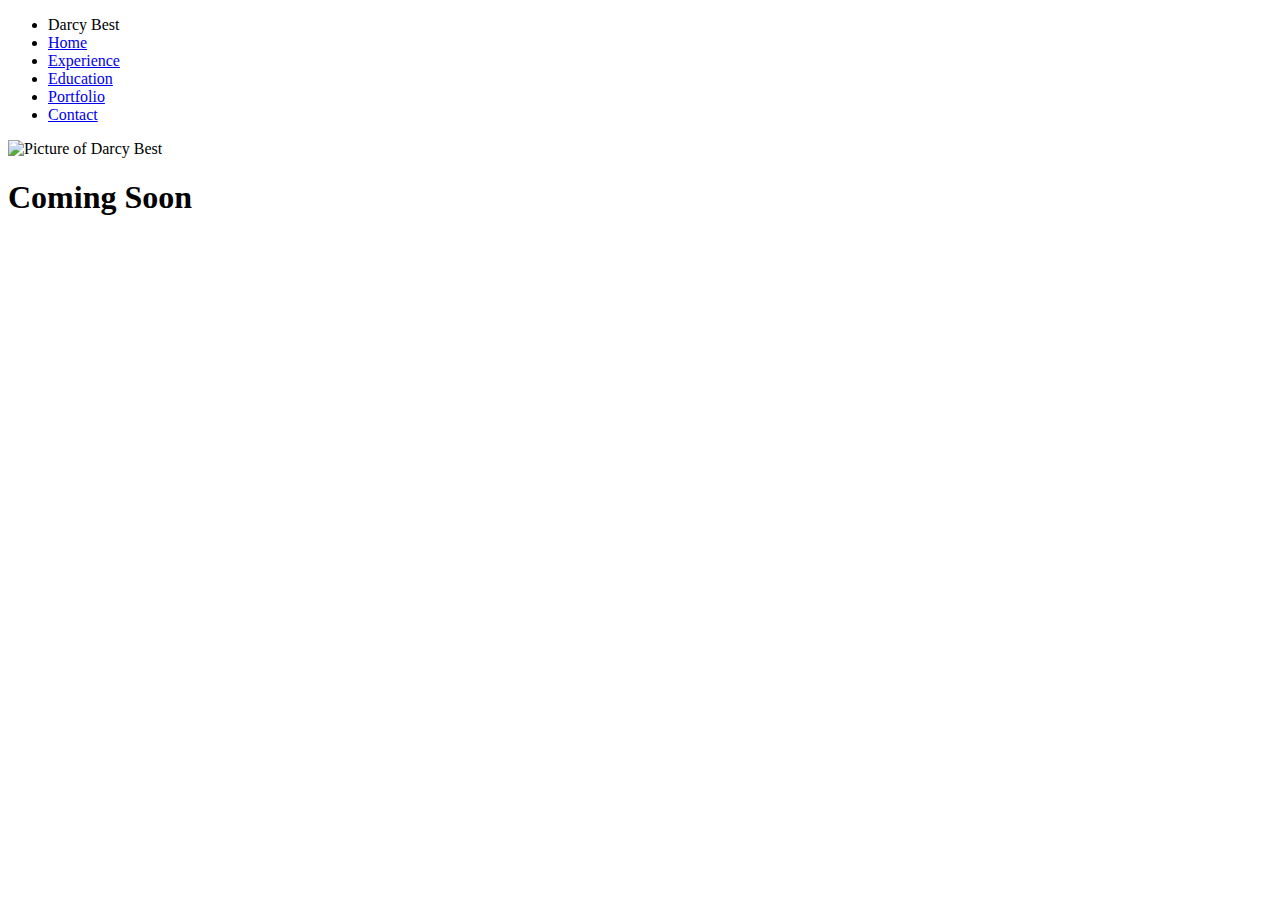
==== Portfolio/contact.html @ 2a5255af "Create contact.html" ====
<!doctype html>
<html lang="en">
<head>
  <meta charset="utf-8">
  <title>Darcy Best's Portfolio</title>
  <meta name="viewport" content="width=device-width, initial-scale=1.0">
  <link rel="stylesheet" href="styles.css">
  <link href="https://fonts.googleapis.com/css?family=Muli%7CRoboto:400,300,500,700,900" rel="stylesheet"></head>
  <body>

    <div class="main-nav">
        <ul class="nav">
          <li class="name">Darcy Best</li>
          <li><a href="../Portfolio/index.html">Home</a></li>
          <li><a href="../Portfolio/experience.html">Experience</a></li>
          <li><a href="../Portfolio/eduexperience.html">Education</a></li>
          <li><a href="../Portfolio/portfolio.html">Portfolio</a></li>
          <li><a href="../Portfolio/contact.html">Contact</a></li>
        </ul>
    </div>

    <header>
      <img src="../Portfolio/images/Darcy-Hawaii.jpg" alt="Picture of Darcy Best" class="profile-image">
      <h1 class="intro">Coming Soon</h1> 
    </header>
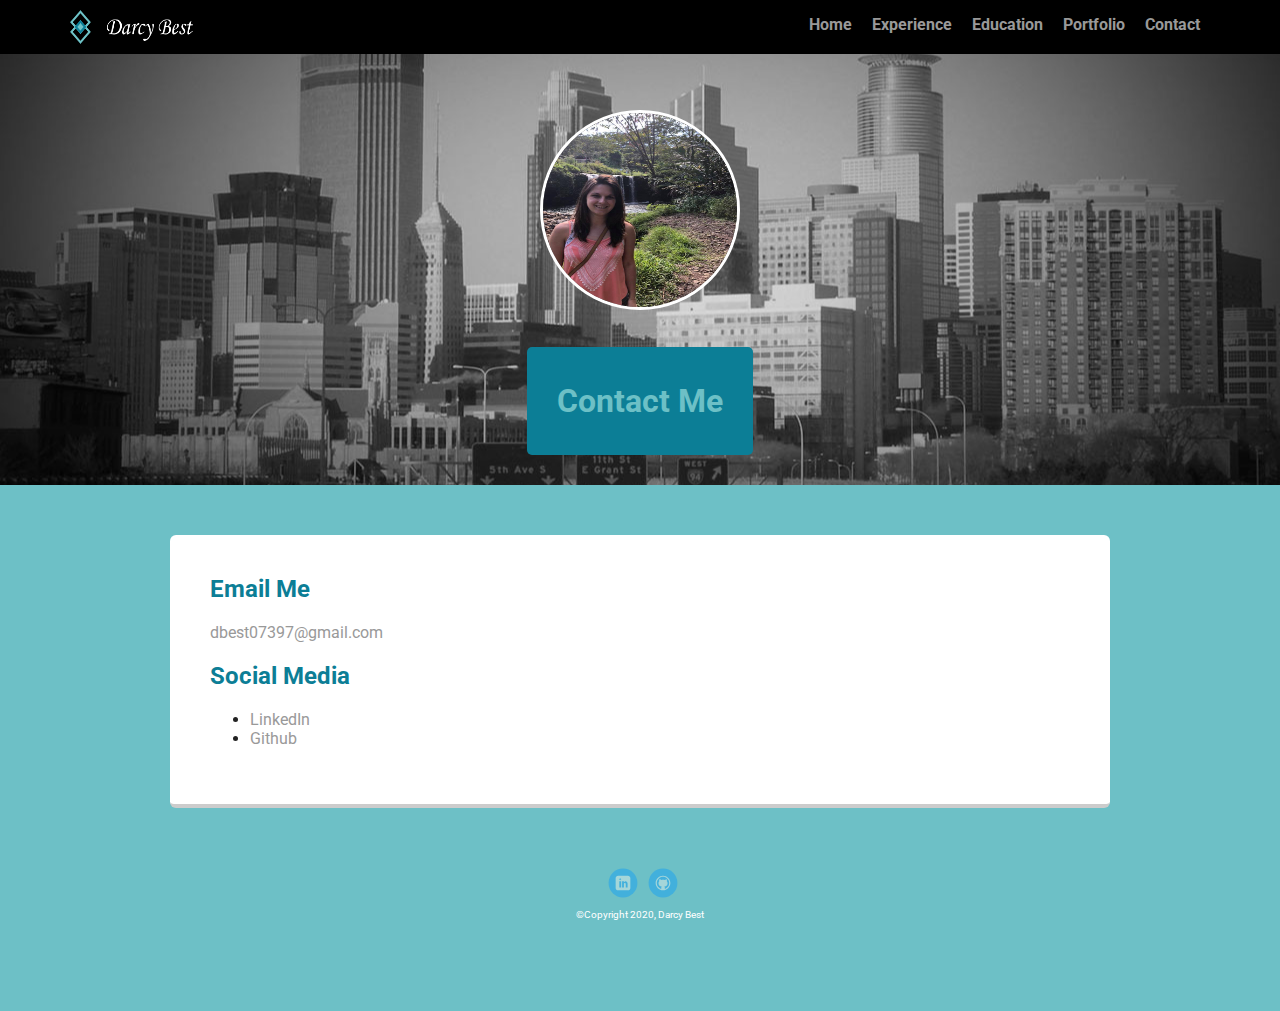
==== commit b955659b: "Made Changes" ====
--- a/Portfolio/contact.html
+++ b/Portfolio/contact.html
@@ -8,9 +8,9 @@
   <link href="https://fonts.googleapis.com/css?family=Muli%7CRoboto:400,300,500,700,900" rel="stylesheet"></head>
   <body>
 
-    <div class="main-nav">
+    <div class="main-navigationbar">
         <ul class="nav">
-          <li class="name">Darcy Best</li>
+         <img src="../Portfolio/images/Darcy-logo.png" alt="Darcy's logo" class="logo">
           <li><a href="../Portfolio/index.html">Home</a></li>
           <li><a href="../Portfolio/experience.html">Experience</a></li>
           <li><a href="../Portfolio/eduexperience.html">Education</a></li>
@@ -21,7 +21,27 @@
 
     <header>
       <img src="../Portfolio/images/Darcy-Hawaii.jpg" alt="Picture of Darcy Best" class="profile-image">
-      <h1 class="intro">Coming Soon</h1> 
+      <h1 class="intro3">Contact Me</h1> 
     </header>
 
- +    <main class="flex2">
+      <section class="bodycontent2">
+        <h2 class="contentheading">Email Me</h2>
+        <a href="mailto:dbest07397@gmail.com?subject=Viewed%20Your%20Portfolio">dbest07397@gmail.com</a>
+        <h2 class="contentheading">Social Media</h2>
+        <ul>
+          <li><a href="https://www.linkedin.com/in/darcybest/">LinkedIn</a></li>
+          <li><a href="https://github.com/dbest715">Github</a></li>
+        </ul>
+    </section> 
+    
+    </main>
+    <footer>
+      <ul>
+        <li><a href="https://www.linkedin.com/in/darcybest/" class="social linkedin">LinkedIn</a></li>
+        <li><a href="https://github.com/dbest715" class="social github">Github</a></li>
+      </ul>
+      <p class="copyright">&copy;Copyright 2020, Darcy Best</p>
+    </footer>
+  </body>
+  </html>
--- a/Portfolio/styles.css
+++ b/Portfolio/styles.css
@@ -0,0 +1,259 @@
+/* Global Layout Set-up */
+* { 
+  box-sizing: border-box;
+}
+  
+body {
+  margin: 0;
+  padding: 0;
+  text-align: center;
+  font-family: 'Roboto', sans-serif;
+  color: #222;
+  background: #6DC0C6;
+}
+/* Link Styles */
+
+a {
+  text-decoration: none;
+  color: #999;
+}
+a:hover {
+  color:  #6DC0C6;
+}
+
+/* Section Styles */
+
+.main-navigationbar {
+  width: 100%;
+  background: black;
+  min-height: 30px;
+  padding: 10px;
+  position: fixed;
+  text-align: center;
+}
+.nav{
+  display: flex;
+  justify-content: space-around;
+  font-weight: 700;
+  list-style-type: none;
+  margin: 0 auto;
+}
+
+.nav .logo {
+  display: block;
+  margin-right: auto;
+  color: white;
+  max-width: 150px;
+  overflow: hidden;
+}
+
+.nav li {
+  padding: 5px 10px 10px 10px;
+}
+.nav a {
+  transition: all .5s;
+}
+.nav a:hover {
+  color:  #6DC0C6
+}
+
+header {
+  text-align: center;
+  background: url('../Portfolio/images/minneapolis-14043.jpg') no-repeat center ;
+  background-size: cover;
+  overflow: hidden;
+  padding-top: 60px;
+}
+header {
+  line-height: 1.5;
+}
+header .profile-image {
+  margin-top: 50px;
+  width: 200px;
+  height: 200px;
+  border-radius: 175%;
+  border: 3px solid white;
+  transition: all .5s;
+}
+header .profile-image:hover {
+  transform: scale(1.5) rotate(360deg);
+}
+.intro {
+  background-color: #0C7E96;
+  color: #44ABBE;
+  padding: 10px;
+  border-radius: 5px;
+  margin: 30px auto;
+  display: table;
+} 
+
+.intro2{
+background-color: #0c7e96;
+color: #6DC0C6;
+}
+
+.intro3{
+  background-color: #0C7E96;
+  color:#6DC0C6;
+  padding: 30px;
+  border-radius: 5px;
+  margin: 30px auto;
+  display: table;
+} 
+.textcolor {
+  color: #44ABBE;
+}
+
+.underline{
+  color:  #0c7e96;
+}
+
+.contentheading{
+  color: #0C7E96;
+}
+.bodycontent:hover {
+  border-color: black;
+}
+.bodycontent {
+  margin: 10px;
+  padding: 10px 20px 20px;
+  max-width: 500px;
+  text-align: left;
+  background: #fff;
+  border-bottom: 4px solid #ccc;
+  border-radius: 6px;
+  transition: all .5s;
+}
+.bodycontent2:hover {
+  border-color: black;
+}
+
+.bodycontent2 {
+  margin: 30px;
+  padding: 20px 40px 40px;
+  max-width: 2000px;
+  text-align: left;
+  background: #fff;
+  border-bottom: 4px solid #ccc;
+  border-radius: 6px;
+  transition: all .5s;
+}
+
+.list {
+  content: "\A";
+  white-space: pre;
+  overflow-wrap: break-word;
+}
+
+ul.skills {
+  padding: 0;
+  text-align: center;
+}
+
+.skills li {
+  border-radius: 6px;
+  display: inline-block;
+  background: #0c7e96;
+  padding: 10px;;
+  color: white;
+  padding: 5px 10px;
+  margin: 2px;
+}
+
+.skills li:nth-child(odd) {
+  background: #44ABBE;
+}
+
+footer {
+  width: 100%;
+  min-height: 30px;
+  padding: 20px 0 40px 0px;
+}
+
+footer .copyright {
+  top: -8px;
+  font-size: .50em;
+  color: white;
+}
+
+footer ul {
+  list-style-type: none;
+  margin: 0;
+  padding: 0;
+}
+
+footer ul li {
+  display: inline-block;
+}
+
+
+a.social {
+  display: inline-block;
+  text-indent: -9999px;
+  margin-left: 5px;
+  width: 30px;
+  height: 30px;
+  background-size: 30px 30px;
+  opacity: .4;
+  transition: all .5s;
+}
+
+a.linkedin {
+  background-image: url(../Portfolio/images/linkedin.svg);
+}
+a.github {
+  background-image: url(../Portfolio/images/github.svg);
+}
+a.social:hover {
+  opacity: 1;
+}
+.clearfix {
+  clear: both;
+}
+
+/* Styles for larger screens */
+@media screen and (min-width: 720px) {
+  
+  .flex {
+      display: -ms-flexbox;      /* TWEENER - IE 10 */
+      display: flex; 
+      max-width: 1000px;
+      -ms-flex-pack: distribute;
+      justify-content: space-around;
+      margin: 0 auto;
+  }
+
+  .flex2{
+    display: -ms-flexbox;      /* TWEENER - IE 10 */
+      max-width: 1000px;
+      -ms-flex-pack: distribute;
+      justify-content: space-around;
+      margin: 0 auto;
+}
+
+  header {
+    min-height: 470px;
+  }
+
+  .nav {
+    max-width: 1200px;
+    padding: 0 30px;
+  }
+
+
+  main {
+    padding-top: 20px;
+  }
+
+  main p {
+    line-height: 1.6em;
+  }
+
+  footer {
+    font-size: 1.3em;
+    max-width: 1200px;
+    margin: 40px auto;
+  }
+
+}
+
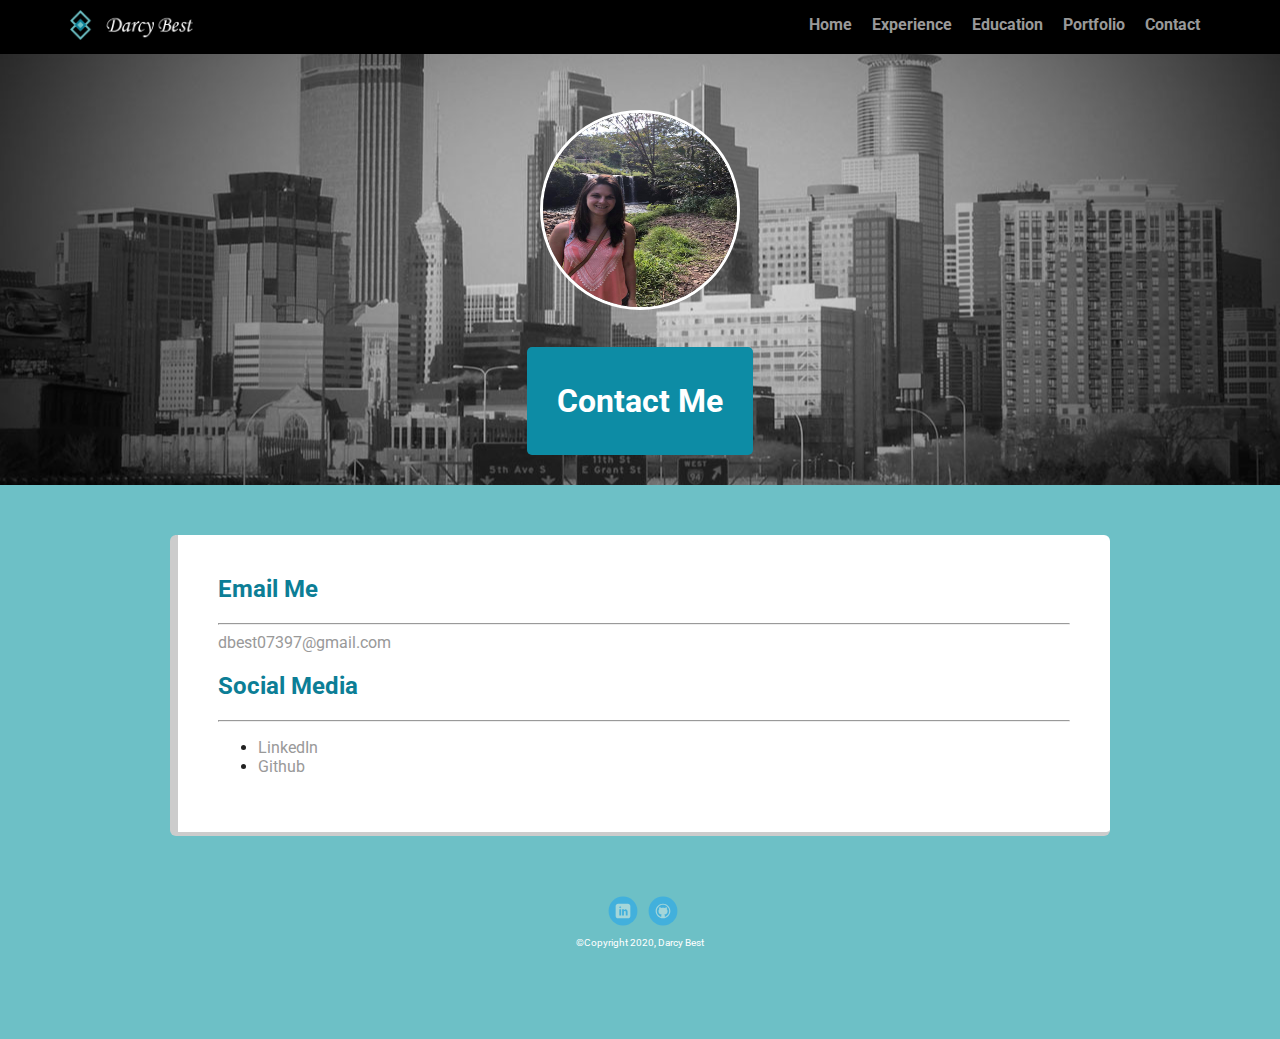
==== commit 0d842b8a: "Updates" ====
--- a/Portfolio/contact.html
+++ b/Portfolio/contact.html
@@ -8,16 +8,16 @@
   <link href="https://fonts.googleapis.com/css?family=Muli%7CRoboto:400,300,500,700,900" rel="stylesheet"></head>
   <body>
 
-    <div class="main-navigationbar">
+    <nav class="main-nav">
         <ul class="nav">
-         <img src="../Portfolio/images/Darcy-logo.png" alt="Darcy's logo" class="logo">
+        <li class="logo-li"><img src="../Portfolio/images/Darcy-logo.png" alt="Darcy's logo" class="logo"></li>
           <li><a href="../Portfolio/index.html">Home</a></li>
           <li><a href="../Portfolio/experience.html">Experience</a></li>
           <li><a href="../Portfolio/eduexperience.html">Education</a></li>
           <li><a href="../Portfolio/portfolio.html">Portfolio</a></li>
           <li><a href="../Portfolio/contact.html">Contact</a></li>
         </ul>
-    </div>
+      </nav>
 
     <header>
       <img src="../Portfolio/images/Darcy-Hawaii.jpg" alt="Picture of Darcy Best" class="profile-image">
@@ -25,10 +25,12 @@
     </header>
 
     <main class="flex2">
-      <section class="bodycontent2">
+      <section class="card2">
         <h2 class="contentheading">Email Me</h2>
+        <hr>
         <a href="mailto:dbest07397@gmail.com?subject=Viewed%20Your%20Portfolio">dbest07397@gmail.com</a>
         <h2 class="contentheading">Social Media</h2>
+        <hr>
         <ul>
           <li><a href="https://www.linkedin.com/in/darcybest/">LinkedIn</a></li>
           <li><a href="https://github.com/dbest715">Github</a></li>
--- a/Portfolio/styles.css
+++ b/Portfolio/styles.css
@@ -23,7 +23,7 @@
 
 /* Section Styles */
 
-.main-navigationbar {
+.main-nav {
   width: 100%;
   background: black;
   min-height: 30px;
@@ -47,6 +47,11 @@
   overflow: hidden;
 }
 
+.nav .logo-li {
+  margin-right: auto;
+  padding: 0;
+}
+
 .nav li {
   padding: 5px 10px 10px 10px;
 }
@@ -78,9 +83,15 @@
 header .profile-image:hover {
   transform: scale(1.5) rotate(360deg);
 }
+
+.list-seperation {
+  margin-top: 1rem;
+  line-height: 2;
+}
+
 .intro {
-  background-color: #0C7E96;
-  color: #44ABBE;
+  background-color: #0D8CA5;
+  color: black;
   padding: 10px;
   border-radius: 5px;
   margin: 30px auto;
@@ -88,13 +99,13 @@
 } 
 
 .intro2{
-background-color: #0c7e96;
-color: #6DC0C6;
+background-color: #0D8CA5;
+color: white;
 }
 
 .intro3{
-  background-color: #0C7E96;
-  color:#6DC0C6;
+  background-color: #0D8CA5;
+  color: white;
   padding: 30px;
   border-radius: 5px;
   margin: 30px auto;
@@ -111,30 +122,32 @@
 .contentheading{
   color: #0C7E96;
 }
-.bodycontent:hover {
+.card:hover {
   border-color: black;
 }
-.bodycontent {
+.card {
   margin: 10px;
   padding: 10px 20px 20px;
   max-width: 500px;
   text-align: left;
   background: #fff;
   border-bottom: 4px solid #ccc;
+  border-left: 8px solid #ccc;
   border-radius: 6px;
   transition: all .5s;
 }
-.bodycontent2:hover {
+.card2:hover {
   border-color: black;
 }
 
-.bodycontent2 {
+.card2 {
   margin: 30px;
   padding: 20px 40px 40px;
   max-width: 2000px;
   text-align: left;
   background: #fff;
   border-bottom: 4px solid #ccc;
+  border-left: 8px solid #ccc;
   border-radius: 6px;
   transition: all .5s;
 }
